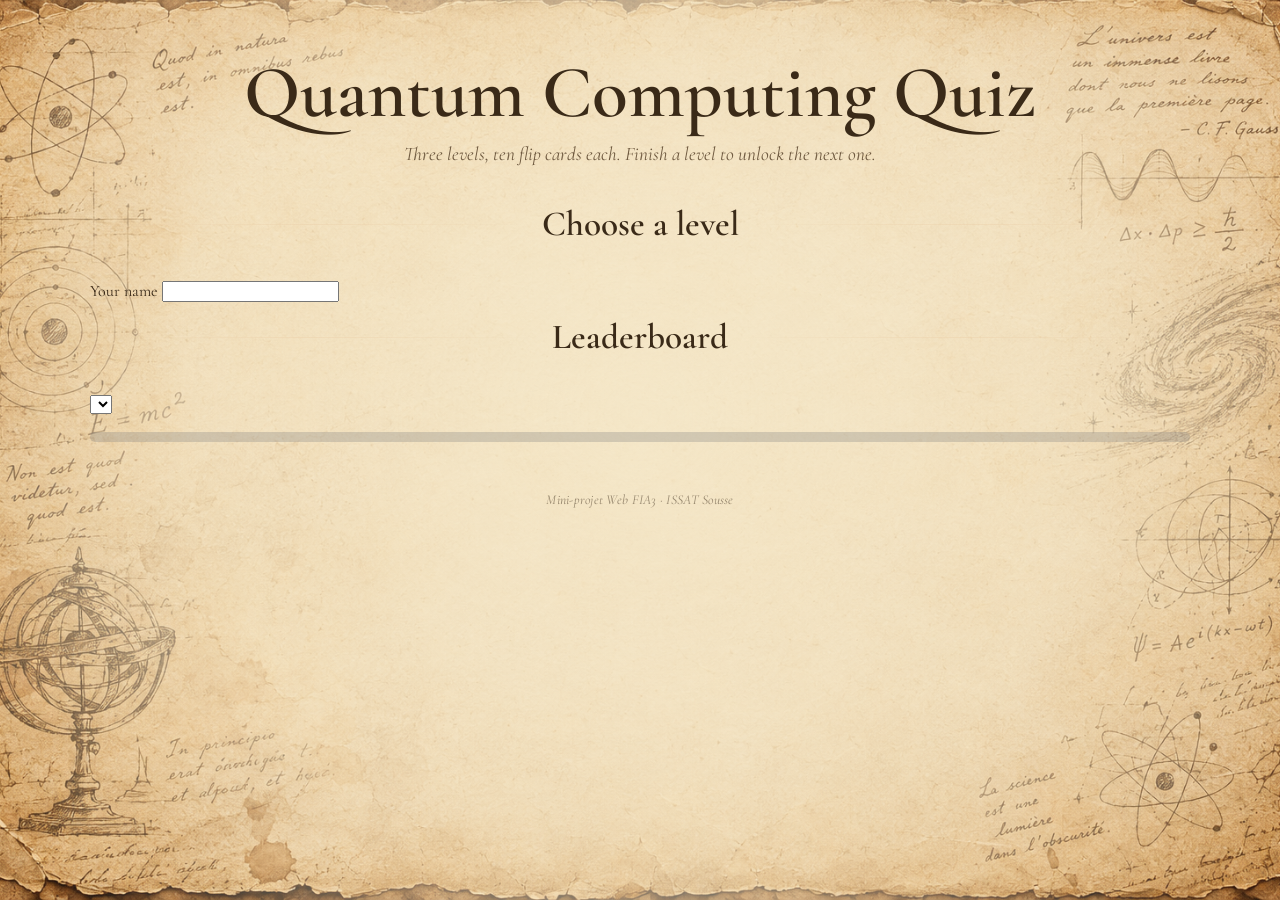
==== html/index.html @ 60ee08e2 "php part" ====
<!DOCTYPE html>
<html lang="en">
<head>
    <meta charset="UTF-8">
    <meta name="viewport" content="width=device-width, initial-scale=1.0">
    <title>Quantum Computing Quiz</title>
    <link rel="stylesheet" href="../css/style.css">
    <link rel="icon" href="../images/atom.png">
</head>
<body>
    <header>
        <h1>Quantum Computing Quiz</h1>
        <p>Three levels, ten flip cards each. Finish a level to unlock the next one.</p>
    </header>

    <main>
        <section id="home">
            <h2>Choose a level</h2>
            <div class="levels" id="levels"></div>
            <label for="player">Your name</label>
<input id="player" maxlength="20" autocomplete="nickname">
<p id="error" role="alert" hidden></p>

<h2>Leaderboard</h2>
<select id="lb-level" aria-label="Leaderboard level"></select>
<ol id="leaderboard"></ol>
<div class="bar"><div id="progress-fill"></div></div>
<div id="sr-feedback" class="sr-only" aria-live="polite"></div>
        </section>

        <section id="quiz" hidden>
            <div class="topbar">
                <button type="button" id="back" class="btn secondary">Levels</button>
                <h2 id="level-title">Level</h2>
                <div class="progress-container">
            <div class="progress-info">
                <span>Quiz Progress</span>
                <p id="progress"></p>
            </div>

            <div class="progress-bar">
                <div id="progress-fill"></div>
            </div>
        </div>
            </div>

            <div id="result" class="result" hidden>
                <p class="score" id="score"></p>
                <p id="feedback"></p>
                <div class="actions">
                    <button type="button" id="retry" class="btn">Retry Wrong Answers</button>
                    <button type="button" id="next" class="btn">Next level</button>
                </div>
                <p class="hint">Tap a card to see the question and the correct answer.</p>
            </div>

            <div class="grid" id="grid"></div>

            <p id="sr-feedback" class="sr-only" role="status" aria-live="polite"></p>

            <div class="actions center">
                <button type="button" id="finish" class="btn" hidden>See my results</button>
            </div>
        </section>
    </main>

    <footer>
        <p>Mini-projet Web FIA3 · ISSAT Sousse</p>
    </footer>

    <script src=".../js/script.js"></script>
</body>
</html>
---- css/style.css ----
@import url("https://fonts.googleapis.com/css2?family=Cormorant+Garamond:ital,wght@0,500;0,600;0,700;1,500&family=Jost:wght@400;500;600&display=swap");
:root {
    --serif: "Cormorant Garamond", Georgia, "Times New Roman", serif;
    --sans: "Jost", "Segoe UI", Arial, sans-serif;

    --ink: #3a2a18;          
    --muted: #6f5a40;
    --gold: #9c7a35;
    --line: rgba(120, 88, 38, 0.55);
    --paper: rgba(252, 244, 222, 0.86);
    --navy: #6E4926;           
    --navy-text: #f3e3b8;
    --accent: #EDD4AF;        
    --accent-dark: #633B1A;
    --ok: #4e6e26;
    --bad: #a8402f;
}

body {
    position: relative;
    margin: 0;
    min-height: 100vh;
    font-family: var(--serif);
    color: var(--ink);
    line-height: 1.5;
    background: url("../images/Antique\ Scientific\ Parchment\ Notebook.png") center / cover no-repeat fixed, #e4d0a0;
}
body::before {
    content: "";
    position: fixed;
    inset: 0;
    z-index: -1;
    pointer-events: none;
    background:
        radial-gradient(ellipse 62% 78% at 50% 46%, rgba(245, 233, 203, 0.88) 0%, rgba(245, 233, 203, 0.66) 58%, rgba(245, 233, 203, 0.05) 100%);
}

header { max-width: 1100px; margin: 0 auto; padding: 56px 16px 22px; text-align: center; }
header h1 {
    margin: 0 0 10px;
    font-weight: 600;
    font-size: clamp(2.6rem, 8vw, 4.6rem);
    line-height: 1;
}
header p { margin: 0; font-style: italic; font-size: 1.2rem; color: var(--muted); }

body:has(#quiz:not([hidden])) header { padding: 20px 16px 6px; }
body:has(#quiz:not([hidden])) header h1 {
    font-family: var(--sans);
    font-weight: 500;
    font-size: 0.85rem;
    letter-spacing: 0.4em;
    text-transform: uppercase;
    color: var(--accent);
}
body:has(#quiz:not([hidden])) header p { display: none; }

main { max-width: 1100px; margin: 0 auto; padding: 0 16px 40px; }

.btn {
    background: var(--navy);
    color: var(--navy-text);
    border: 1px solid var(--navy);
    border-radius: 999px;
    padding: 12px 28px;
    font-family: var(--sans);
    font-size: 0.82rem;
    font-weight: 500;
    letter-spacing: 0.16em;
    text-transform: uppercase;
    cursor: pointer;
    transition: transform 0.2s, box-shadow 0.2s, background 0.2s;
}
.btn:hover { transform: translateY(-2px); background: #9B6633; box-shadow: 0 6px 16px rgba(29, 42, 74, 0.4); }
.btn.secondary { background: rgba(252, 244, 222, 0.7); color: var(--ink); border-color: var(--line); }
.btn.secondary:hover { background: #fcf4de; border-color: var(--accent); box-shadow: none; }
.btn:focus-visible, .option:focus-visible, .card:focus-visible, .level:focus-visible {
    outline: 3px solid var(--accent);
    outline-offset: 3px;
}

#home h2 {
    display: flex;
    align-items: center;
    gap: 16px;
    margin: 8px 0 28px;
    font-size: 2.2rem;
    font-weight: 600;
}
#home h2::before, #home h2::after {
    content: "";
    flex: 1;
    height: 1px;
    background: linear-gradient(90deg, transparent, var(--accent), transparent);
    opacity: 0.6;
}

.levels {
    display: grid;
    justify-content: center;
    grid-template-columns: repeat(2, minmax(0, 380px));
    gap: 24px;
    align-items: stretch;
}

.level:nth-child(3) {
    grid-column: 1 / -1;
    justify-self: center;
    width: 100%;
    max-width: 380px;
}

.level {
    position: relative;
    min-height: 210px;
    padding: 40px 130px 24px 26px;
    text-align: left;
    font-family: var(--serif);
    font-size: 1.1rem;
    line-height: 1.55;
    color: #6E4926;
    cursor: pointer;
    background: #EDD4AF;
    border: 1px solid #BD935F;
    border-radius: 6px;
    box-shadow:
        inset 0 0 0 6px rgba(226, 188, 136, 0.7),
        inset 0 0 0 7px #BD935F,
        0 8px 20px rgba(99, 59, 26, 0.22);
    transition: transform 0.25s, box-shadow 0.25s;
}

.level::before {
    position: absolute;
    top: 17px;
    left: 26px;
    font-family: var(--sans);
    font-size: 0.7rem;
    font-weight: 500;
    letter-spacing: 0.3em;
    text-transform: uppercase;
    color: #9B6633;
}

.level:nth-child(1)::before { content: "Level I"; }
.level:nth-child(2)::before { content: "Level II"; }
.level:nth-child(3)::before { content: "Level III"; }

.level strong {
    display: block;
    margin: 6px 0 4px;
    font-size: 2rem;
    font-weight: 700;
    line-height: 1.1;
    color: #6E4926;
}

.level:hover:not(:disabled) {
    transform: translateY(-4px);
    box-shadow:
        inset 0 0 0 6px #DEB680,
        inset 0 0 0 7px #ECD0A9,
        0 14px 28px rgba(99, 59, 26, 0.3);
}

.level:disabled { opacity: 0.82; cursor: not-allowed; filter: sepia(0.25); }
.level:disabled strong { color: var(--muted); }

.level::after {
    content: "";
    position: absolute;
    right: 20px;
    bottom: 20px;
    width: 96px;
    height: 96px;
    background-repeat: no-repeat;
    background-position: center;
    background-size: contain;
}

.level::after {
    content: "";
    position: absolute;
    right: 20px;
    bottom: 20px;
    width: 96px;
    height: 96px;
    background-repeat: no-repeat;
    background-position: center;
    background-size: contain;
    opacity: 0.95;
}

.level::after {
    content: "";
    position: absolute;
    right: 20px;
    bottom: 20px;
    width: 96px;
    height: 96px;
    background-repeat: no-repeat;
    background-position: center;
    background-size: contain;
    opacity: 0.95;
}
.level:nth-child(1)::after {
    background-image: url("data:image/svg+xml,%3Csvg xmlns='http://www.w3.org/2000/svg' viewBox='0 0 100 100'%3E%3Cg fill='none' stroke='%236E4926' stroke-width='1.3'%3E%3Ccircle cx='50' cy='50' r='46' stroke='%23BD935F'/%3E%3Cellipse cx='50' cy='50' rx='34' ry='13'/%3E%3Cellipse cx='50' cy='50' rx='34' ry='13' transform='rotate(60 50 50)'/%3E%3Cellipse cx='50' cy='50' rx='34' ry='13' transform='rotate(120 50 50)'/%3E%3C/g%3E%3Ccircle cx='50' cy='50' r='6' fill='%239B6633'/%3E%3Ccircle cx='22' cy='50' r='3.5' fill='%23D6AA71' stroke='%23633B1A' stroke-width='1'/%3E%3Ccircle cx='68' cy='21' r='3.5' fill='%23D6AA71' stroke='%23633B1A' stroke-width='1'/%3E%3C/svg%3E");
}
.level:nth-child(2)::after {
    background-image: url("data:image/svg+xml,%3Csvg xmlns='http://www.w3.org/2000/svg' viewBox='0 0 100 100'%3E%3Ccircle cx='50' cy='50' r='46' fill='none' stroke='%23BD935F' stroke-width='1'/%3E%3Cg fill='none' stroke='%236E4926' stroke-width='1.5' stroke-linecap='round'%3E%3Cpath d='M13 50 C22 50 22 26 32 26 S42 74 52 74 S62 26 72 26 S82 50 87 50'/%3E%3Cpath d='M13 50 C22 50 22 37 32 37 S42 63 52 63 S62 37 72 37 S82 50 87 50' stroke='%239B6633' stroke-dasharray='2 3'/%3E%3Cpath d='M14 50 H86' stroke='%23D6AA71' stroke-dasharray='2 4'/%3E%3C/g%3E%3Ccircle cx='52' cy='74' r='3' fill='%239B6633'/%3E%3C/svg%3E");
}
.level:nth-child(3)::after {
    background-image: url("data:image/svg+xml,%3Csvg xmlns='http://www.w3.org/2000/svg' viewBox='0 0 100 100'%3E%3Ccircle cx='50' cy='50' r='46' fill='none' stroke='%23BD935F' stroke-width='1'/%3E%3Cg fill='none' stroke='%236E4926' stroke-width='1.3'%3E%3Ccircle cx='32' cy='39' r='17'/%3E%3Ccircle cx='68' cy='61' r='17'/%3E%3Cellipse cx='32' cy='39' rx='17' ry='6' transform='rotate(-25 32 39)'/%3E%3Cellipse cx='68' cy='61' rx='17' ry='6' transform='rotate(-25 68 61)'/%3E%3Cpath d='M44 47 Q50 50 56 53' stroke='%239B6633' stroke-width='2' stroke-dasharray='2 3'/%3E%3C/g%3E%3Ccircle cx='32' cy='39' r='4' fill='%239B6633'/%3E%3Ccircle cx='68' cy='61' r='4' fill='%23D6AA71' stroke='%23633B1A' stroke-width='1'/%3E%3C/svg%3E");
}
.topbar {
    display: flex;
    flex-wrap: wrap;
    align-items: center;
    gap: 14px;
    margin-bottom: 30px;
    padding: 12px 18px;
    background: var(--paper);
    border: 1px solid var(--line);
    border-radius: 6px;
    box-shadow: 0 6px 16px rgba(80, 50, 15, 0.16);
}
.topbar h2 { margin: 0; flex: 1; font-size: 2rem; font-weight: 600; }
.topbar p {
    margin: 0;
    font-family: var(--sans);
    font-size: 0.8rem;
    letter-spacing: 0.18em;
    text-transform: uppercase;
    color: var(--accent-dark);
}

.grid { display: grid; grid-template-columns: repeat(auto-fill, minmax(260px, 1fr)); gap: 30px 24px; padding-top: 10px; }

.card {
    position: relative;
    height: 340px;
    perspective: 1000px;
    cursor: pointer;
    transform: rotate(var(--tilt, 0deg));
    transition: transform 0.3s;
}
.card:nth-child(3n + 1) { --tilt: -0.8deg; }
.card:nth-child(3n + 2) { --tilt: 0.5deg; }
.card:nth-child(3n) { --tilt: -0.3deg; }
.card:hover:not(.locked):not(.answered):not(.done) { transform: translateY(-6px) rotate(0deg); }
.card.done:hover { transform: translateY(-4px) rotate(0deg); }
.card::before {
    content: "";
    position: absolute;
    z-index: 3;
    top: -11px;
    left: 50%;
    width: 74px;
    height: 24px;
    transform: translateX(-50%) rotate(-3deg);
    background: rgba(207, 182, 120, 0.7);
    border: 1px solid rgba(150, 120, 60, 0.35);
    box-shadow: 0 1px 3px rgba(60, 40, 10, 0.25);
    pointer-events: none;
}

.card .inner {
    position: relative;
    width: 100%;
    height: 100%;
    transition: transform 0.7s cubic-bezier(0.4, 0.2, 0.2, 1);
    transform-style: preserve-3d;
}
.card.flipped .inner { transform: rotateY(180deg); }

.face {
    position: absolute;
    inset: 0;
    border-radius: 6px;
    backface-visibility: hidden;
    -webkit-backface-visibility: hidden;
    padding: 24px 20px 20px;
}
.front {
    display: flex;
    flex-direction: column;
    align-items: center;
    justify-content: center;
    gap: 12px;
    color: var(--ink);
    border: 1px solid var(--line);
    background:
        linear-gradient(160deg, #fbf1d9, #efddb2);
    box-shadow:
        inset 0 0 0 1px rgba(255, 255, 255, 0.5),
        4px 5px 0 -1px #f0e0b8,     
        4px 5px 0 0 rgba(120, 88, 38, 0.45),
        0 12px 24px rgba(70, 45, 15, 0.32);
}
.front::before {
    content: "";
    position: absolute;
    inset: 10px;
    border: 1px dashed rgba(120, 88, 38, 0.4);
    border-radius: 3px;
    pointer-events: none;
}
.front .big {
    position: absolute;
    top: 50%;
    left: 50%;
    transform: translate(-50%, -50%);
    display: grid;
    place-items: center;
    width: 68px;
    height: 68px;
    border-radius: 50%;
    font-size: 2.2rem;
    font-weight: 600;
    line-height: 1;
    color: var(--navy-text);
    background: var(--navy);
    box-shadow: 0 3px 8px rgba(120, 88, 38, 0.4), inset 0 0 0 3px rgba(120, 88, 38, 0.4), 0 0 0 4px rgba(120, 88, 38, 0.4);
}
.front span:last-child {
    position: absolute;
    left: 0;
    right: 0;
    bottom: 26px;
    text-align: center;
    font-family: var(--sans);
    font-size: 0.7rem;
    letter-spacing: 0.25em;
    text-transform: uppercase;
    color: var(--muted);
}
.back {
    transform: rotateY(180deg);
    overflow-y: auto;
    color: var(--ink);
    background: linear-gradient(160deg, #fcf3dc, #f0dfb6);
    border: 1px solid var(--line);
    box-shadow:
        inset 0 0 0 1px rgba(255, 255, 255, 0.5),
        4px 5px 0 -1px #f0e0b8,
        4px 5px 0 0 rgba(120, 88, 38, 0.45),
        0 12px 24px rgba(70, 45, 15, 0.32);
}
.back .q {
    margin: 0 0 14px;
    padding-bottom: 10px;
    border-bottom: 1px solid var(--line);
    font-size: 1.2rem;
    font-weight: 600;
    line-height: 1.3;
}

.card.answered, .card.locked { cursor: default; }
.card.done { cursor: pointer; }
.card.answered .front .big { background: var(--accent); color: #f4fbf9; }
.card.ok .front .big { background: var(--ok); color: #fdf3da; }
.card.bad .front .big { background: var(--bad); color: #fdf3da; }
.card.ok .front { border-color: var(--ok); }
.card.bad .front { border-color: var(--bad); }
.card.done .front span:last-child { color: var(--ink); font-weight: 500; }

.opts { counter-reset: opt; }
.qtype {
    display: block;
    margin-bottom: 4px;
    font-family: var(--sans);
    font-size: 0.7rem;
    font-weight: 600;
    letter-spacing: 0.06em;
    text-transform: uppercase;
    color: var(--ink);
    opacity: 0.75;
}
.opts.vf .option { justify-content: center; text-align: center; }
.opts.vf .option::before { display: none; }
.opts.vf .option::after { margin-left: 10px; }
.option {
    counter-increment: opt;
    display: flex;
    align-items: flex-start;
    gap: 10px;
    width: 100%;
    margin-bottom: 7px;
    padding: 8px 10px;
    text-align: left;
    font-family: var(--serif);
    font-size: 1rem;
    font-weight: 500;
    line-height: 1.3;
    color: var(--ink);
    background: rgba(255, 252, 240, 0.75);
    border: 1px solid rgba(90, 60, 25, 0.35);
    border-radius: 6px;
    cursor: pointer;
    transition: border-color 0.2s, background 0.2s;
}
.option::before {
    content: counter(opt, upper-alpha);
    flex: 0 0 22px;
    height: 22px;
    display: grid;
    place-items: center;
    border: 1px solid currentColor;
    border-radius: 50%;
    font-family: var(--sans);
    font-size: 0.72rem;
    color: var(--accent);
}
.option:hover:not(:disabled) { border-color: var(--accent); background: #fffaf0; }
.option:disabled { cursor: default; color: var(--ink); }
/*.option.chosen { background: var(--navy); border-color: var(--navy); color: var(--navy-text); }
.option.chosen::before { color: var(--navy-text); }
.option.ok { background: rgba(120, 88, 38, 0.4); border-color: var(--ok); }
.option.bad { background: rgba(168, 64, 47, 0.2); border-color: var(--bad); }
*/

.option.ok, .option.bad { color: var(--ink); font-weight: 600; }
.option.ok { background: rgba(78, 110, 38, 0.22); border-color: var(--ok); }
.option.bad { background: rgba(168, 64, 47, 0.18); border-color: var(--bad); }
/* Feedback is never conveyed by colour alone: a text label is added too. */
.option.ok::after, .option.bad::after {
    margin-left: auto;
    padding-left: 8px;
    font-family: var(--sans);
    font-size: 0.72rem;
    font-weight: 600;
    white-space: nowrap;
}
.option.ok::after { content: "✓ Correct"; color: var(--ok); }
.option.bad::after { content: "✗ Not right"; color: var(--bad); }

.feedback {
    margin: 10px 0 0;
    padding: 8px 10px;
    border: 1px solid;
    border-radius: 6px;
    font-family: var(--sans);
    font-size: 0.85rem;
    font-weight: 600;
    line-height: 1.35;
    animation: feedback-in 0.35s ease-out;
}
.feedback.ok { color: #2f4a12; background: rgba(78, 110, 38, 0.16); border-color: var(--ok); }
.feedback.bad { color: #7d2a1c; background: rgba(168, 64, 47, 0.14); border-color: var(--bad); }
@keyframes feedback-in { from { opacity: 0; transform: translateY(6px); } }

.sr-only {
    position: absolute;
    width: 1px;
    height: 1px;
    margin: -1px;
    padding: 0;
    overflow: hidden;
    clip-path: inset(50%);
    white-space: nowrap;
    border: 0;
}

.actions { display: flex; gap: 14px; justify-content: center; flex-wrap: wrap; margin-top: 16px; }
.actions.center { margin-top: 34px; }
#finish { padding: 14px 36px; }
.result {
    position: relative;
    max-width: 720px;
    margin: 0 auto 40px;
    padding: 46px 28px 26px;
    text-align: center;
    background: var(--paper);
    border: 1px solid var(--line);
    border-radius: 4px;
    box-shadow:
        inset 0 0 0 8px rgba(252, 244, 222, 0.7),
        inset 0 0 0 9px var(--line),
        0 14px 32px rgba(120, 88, 38, 0.4);
}
.result::before {
    content: "Your Quantum Intelligence Profile";
    display: block;
    margin: 0 auto 20px;
    max-width: 440px;
    font-size: 2.2rem;
    font-weight: 600;
    line-height: 1.1;
}
.result::after {
    content: "Final Results";
    position: absolute;
    top: 18px;
    right: 26px;
    font-family: var(--sans);
    font-size: 0.68rem;
    letter-spacing: 0.25em;
    text-transform: uppercase;
    color: var(--accent);
}
.score {
    display: grid;
    place-items: center;
    width: 160px;
    height: 160px;
    margin: 0 auto 14px;
    border-radius: 50%;
    font-size: 2.7rem;
    font-weight: 700;
    border: 12px solid var(--navy);
    background: radial-gradient(circle, #fffaf0, #efddb2);
    box-shadow: 0 0 0 5px rgba(252, 244, 222, 0.7), 0 0 0 6px var(--accent), 0 8px 18px rgba(120, 88, 38, 0.4);
}
#feedback { margin: 0; font-style: italic; font-size: 1.55rem; }
.hint { margin: 18px 0 0; font-style: italic; font-size: 1.05rem; color: var(--muted); }

footer { text-align: center; padding: 0 16px 22px; }
footer p {
    margin: 0;
    font-family: var(--serif);
    font-style: italic;
    font-size: 0.85rem;
    letter-spacing: 0.02em;
    text-transform: none;
    color: rgba(58, 42, 24, 0.5);
}

@media (max-width: 600px) {
    header { padding-top: 36px; }
    .level { padding-right: 112px; min-height: 190px; }
    .level::after { width: 80px; height: 80px; }
    .level strong { font-size: 1.7rem; }
    .card { height: 370px; }
    .topbar h2 { font-size: 1.6rem; }
    .result::after { display: none; }
    .result::before { font-size: 1.8rem; }
}

@media (prefers-reduced-motion: reduce) {
    .card .inner, .card, .level, .btn { transition: none; }
}


@media (max-width: 1024px) {
    .levels {
        grid-template-columns: repeat(2, minmax(0, 1fr));
        gap: 20px;
    }

    .level:nth-child(3) {
        grid-column: 1 / -1;
        justify-self: center;
    }

    .grid {
        grid-template-columns: repeat(2, minmax(0, 1fr));
        gap: 24px 18px;
    }

    .topbar,
    .actions {
        flex-wrap: wrap;
    }

    .topbar h2 {
        min-width: 0;
        flex: 1 1 250px;
    }
}

@media (max-width: 600px) {
    .levels,
    .grid {
        grid-template-columns: minmax(0, 1fr);
    }

    .level:nth-child(3) {
        grid-column: auto;
        justify-self: stretch;
    }

    .topbar {
        flex-wrap: wrap;
    }

    .topbar h2 {
        flex: 1 1 100%;
        min-width: 0;
    }

    .actions {
        flex-wrap: wrap;
    }
}

.timer {
    display: inline-block;
    margin-top: .4rem;
    padding: .15rem .6rem;
    border-radius: 999px;
    font-size: .85rem;
    font-weight: 600;
    background: rgba(0, 0, 0, .08);
}
.timer:empty { display: none; }

.timer.urgent {           
    background: #e53935;
    color: #fff;
    animation: timer-pulse 1s infinite;
}

.card.expired {
    border-color: #e53935;
    opacity: .75;
}

@keyframes timer-pulse { 50% { opacity: .55; } }

#breakdown { display: grid; grid-template-columns: 1fr auto; gap: .25rem 1rem; margin: 1rem 0; text-align: left; }
#breakdown dt { opacity: .8; }
#breakdown dd { margin: 0; font-weight: 700; text-align: right; }
#breakdown dt:last-of-type, #breakdown dd:last-of-type { border-top: 1px solid currentColor; padding-top: .25rem; }

.progress-container {
    width: 100%;
    max-width: 700px;
    margin: 25px auto;
}

.progress-info {
    display: flex;
    justify-content: space-between;
    align-items: center;
    margin-bottom: 10px;
    color: #080808;
    font-size: 14px;
    font-weight: 600;
}

.progress-bar {
    width: 100%;
    height: 12px;
    background: rgba(255, 255, 255, 0.336);
    border-radius: 20px;
    overflow: hidden;
}

#progress-fill {
    width: 0%;
    height: 100%;
    background: linear-gradient(90deg, #583807, #e7e188);
    border-radius: 20px;
    transition: width 0.4s ease;
}

.sr-only { position: absolute; width: 1px; height: 1px; overflow: hidden; clip: rect(0 0 0 0); white-space: nowrap; }
.qtype { display: block; font-size: .8rem; opacity: .7; margin-bottom: .25rem; }
.opts.vf { display: grid; grid-template-columns: 1fr 1fr; gap: .5rem; }
.option.ok  { background: #d9f7ee; border-color: #0f9d78; }
.option.bad { background: #ffe0ea; border-color: #d6285f; }
.feedback.ok  { color: #0f9d78; }
.feedback.bad { color: #d6285f; }
.bar { height: 10px; background: rgba(128,128,128,.3); border-radius: 99px; overflow: hidden; margin: .5rem 0; }
#progress-fill { height: 100%; width: 0; background: #5b3df5; transition: width .3s ease; }
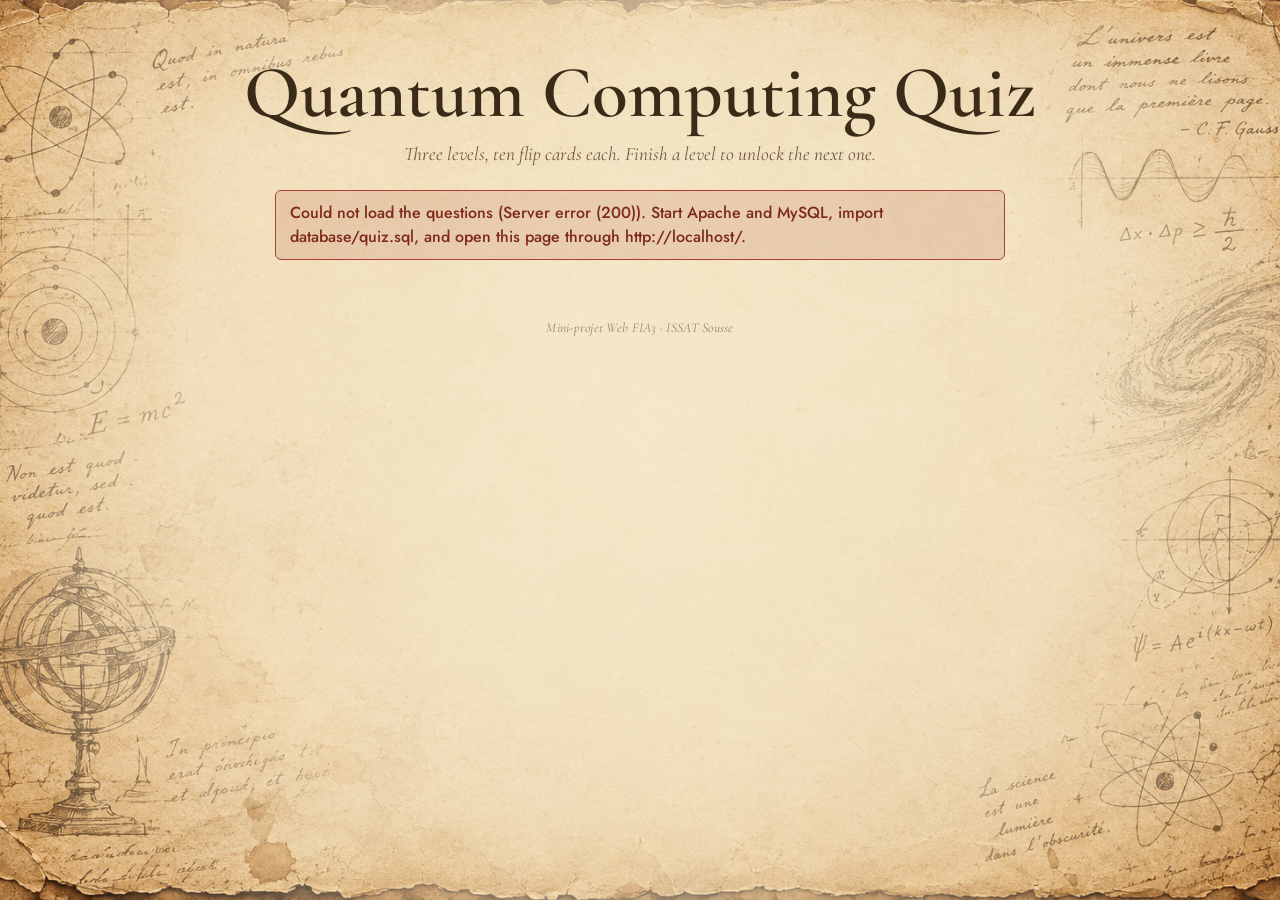
==== commit 29019b80: "Reorganize folders and connect the quiz to PHP" ====
--- a/html/index.html
+++ b/html/index.html
@@ -14,24 +14,53 @@
     </header>
 
     <main>
-        <section id="home">
+        <p id="app-error" class="error" role="alert" hidden></p>
+
+        <section id="welcome" class="welcome" hidden aria-labelledby="welcome-title">
+            <h2 id="welcome-title">Welcome!</h2>
+            <p class="hint">Enter your name to start. Your scores will appear in the leaderboard.</p>
+            <form id="welcome-form" class="score-form">
+                <label for="welcome-name">Your name</label>
+                <input type="text" id="welcome-name" name="player" minlength="2" maxlength="20" autocomplete="nickname" required>
+                <button type="submit" class="btn">Start</button>
+                <p id="welcome-msg" class="hint" role="status"></p>
+            </form>
+        </section>
+
+        <section id="home" hidden>
+            <p class="player-bar">Hello, <strong id="player-label"></strong>
+                <button type="button" id="change-player" class="btn">Change player</button>
+            </p>
             <h2>Choose a level</h2>
             <div class="levels" id="levels"></div>
-            <label for="player">Your name</label>
-<input id="player" maxlength="20" autocomplete="nickname">
-<p id="error" role="alert" hidden></p>
 
-<h2>Leaderboard</h2>
-<select id="lb-level" aria-label="Leaderboard level"></select>
-<ol id="leaderboard"></ol>
-<div class="bar"><div id="progress-fill"></div></div>
-<div id="sr-feedback" class="sr-only" aria-live="polite"></div>
+            <div class="leaderboard">
+                <h2 id="lb-title">Leaderboard</h2>
+                <label for="lb-level">Level</label>
+                <select id="lb-level"></select>
+                <div class="table-wrap">
+                    <table class="board">
+                        <caption class="sr-only">Top 10 scores of the selected level</caption>
+                        <thead>
+                            <tr>
+                                <th scope="col">#</th>
+                                <th scope="col">Player</th>
+                                <th scope="col">Correct</th>
+                                <th scope="col">Points</th>
+                                <th scope="col">Date</th>
+                            </tr>
+                        </thead>
+                        <tbody id="lb-body"></tbody>
+                    </table>
+                </div>
+                <p id="lb-msg" class="hint" role="status"></p>
+            </div>
         </section>
 
         <section id="quiz" hidden>
             <div class="topbar">
                 <button type="button" id="back" class="btn secondary">Levels</button>
-                <h2 id="level-title">Level</h2>
+                <h2 id="level-title"></h2>
                 <div class="progress-container">
             <div class="progress-info">
                 <span>Quiz Progress</span>
@@ -51,7 +80,9 @@
                     <button type="button" id="retry" class="btn">Retry Wrong Answers</button>
                     <button type="button" id="next" class="btn">Next level</button>
                 </div>
-                <p class="hint">Tap a card to see the question and the correct answer.</p>
+                <p id="score-msg" class="hint" role="status"></p>
+                <button type="button" id="retry-save" class="btn" hidden>Try saving again</button>
+                <p class="hint">Tap a card to review the question and your answer.</p>
             </div>
 
             <div class="grid" id="grid"></div>
@@ -68,6 +99,6 @@
         <p>Mini-projet Web FIA3 · ISSAT Sousse</p>
     </footer>
 
-    <script src=".../js/script.js"></script>
+    <script src="../js/script.js"></script>
 </body>
 </html>
--- a/css/style.css
+++ b/css/style.css
@@ -74,7 +74,8 @@
 .btn:hover { transform: translateY(-2px); background: #9B6633; box-shadow: 0 6px 16px rgba(29, 42, 74, 0.4); }
 .btn.secondary { background: rgba(252, 244, 222, 0.7); color: var(--ink); border-color: var(--line); }
 .btn.secondary:hover { background: #fcf4de; border-color: var(--accent); box-shadow: none; }
-.btn:focus-visible, .option:focus-visible, .card:focus-visible, .level:focus-visible {
+.btn:focus-visible, .option:focus-visible, .card:focus-visible, .level:focus-visible,
+#welcome-name:focus-visible, #lb-level:focus-visible, #change-player:focus-visible {
     outline: 3px solid var(--accent);
     outline-offset: 3px;
 }
@@ -654,12 +655,58 @@
     transition: width 0.4s ease;
 }
 
-.sr-only { position: absolute; width: 1px; height: 1px; overflow: hidden; clip: rect(0 0 0 0); white-space: nowrap; }
-.qtype { display: block; font-size: .8rem; opacity: .7; margin-bottom: .25rem; }
-.opts.vf { display: grid; grid-template-columns: 1fr 1fr; gap: .5rem; }
-.option.ok  { background: #d9f7ee; border-color: #0f9d78; }
-.option.bad { background: #ffe0ea; border-color: #d6285f; }
-.feedback.ok  { color: #0f9d78; }
-.feedback.bad { color: #d6285f; }
-.bar { height: 10px; background: rgba(128,128,128,.3); border-radius: 99px; overflow: hidden; margin: .5rem 0; }
-#progress-fill { height: 100%; width: 0; background: #5b3df5; transition: width .3s ease; }+/* ---- PHP part: error message, leaderboard and score form ---- */
+.error {
+    max-width: 700px;
+    margin: 0 auto 18px;
+    padding: 10px 14px;
+    font-family: var(--sans);
+    font-weight: 500;
+    color: #7d2a1c;
+    background: rgba(168, 64, 47, 0.14);
+    border: 1px solid var(--bad);
+    border-radius: 6px;
+}
+
+.leaderboard { max-width: 700px; margin: 48px auto 0; text-align: center; }
+.leaderboard h2 { margin: 0 0 10px; font-size: 2rem; font-weight: 600; }
+.leaderboard label { margin-right: 8px; font-family: var(--sans); font-weight: 500; }
+#lb-level, #welcome-name {
+    padding: 8px 10px;
+    font-family: var(--sans);
+    font-size: 1rem;
+    color: var(--ink);
+    background: rgba(255, 252, 240, 0.9);
+    border: 1px solid var(--line);
+    border-radius: 6px;
+}
+.table-wrap { margin-top: 16px; overflow-x: auto; }
+.board {
+    width: 100%;
+    border-collapse: collapse;
+    font-family: var(--sans);
+    background: var(--paper);
+    border: 1px solid var(--line);
+}
+.board th, .board td { padding: 8px 12px; text-align: left; border-bottom: 1px solid var(--line); }
+.board th { background: var(--accent); color: var(--accent-dark); font-weight: 600; }
+.board td:first-child, .board th:first-child { width: 48px; text-align: center; }
+.board tbody tr:first-child { font-weight: 600; }
+
+.score-form {
+    display: flex;
+    flex-wrap: wrap;
+    gap: 10px;
+    align-items: center;
+    justify-content: center;
+    margin-top: 18px;
+}
+.score-form label { font-family: var(--sans); font-weight: 500; }
+.score-form .hint { flex-basis: 100%; margin: 4px 0 0; }
+
+/* ---- Welcome screen and player bar ---- */
+.welcome { max-width: 520px; margin: 40px auto; text-align: center; }
+.welcome h2 { margin: 0 0 8px; font-size: 2rem; font-weight: 600; }
+.player-bar { margin: 0 0 18px; text-align: center; font-family: var(--sans); }
+.player-bar .btn { margin-left: 8px; padding: 4px 12px; font-size: 0.85rem; }
+.board tr.me td { font-weight: 600; background: rgba(237, 212, 175, 0.55); }
